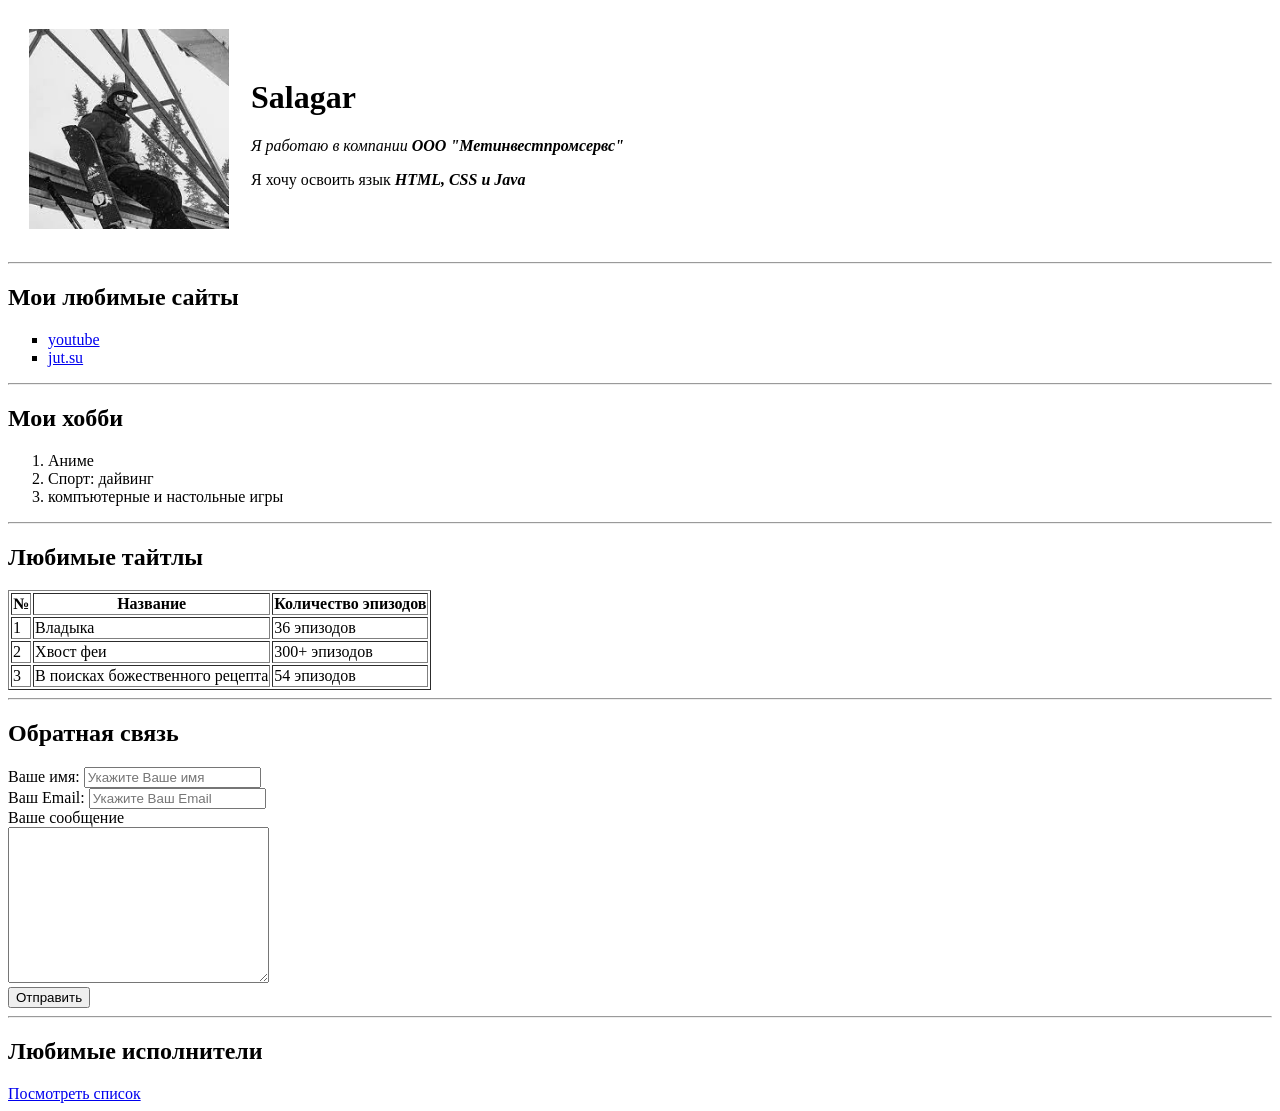
==== index.html @ c823f57e "Add files via upload" ====
<!DOCTYPE html>
<html>
<head>
    <meta charset="UTF-8">
    <title>Salagar CV</title>
</head>
<body>  
<table cellspacing="20">
<tr>
    <td>
        <img src="images.jpg" width="200" alt="сдесь должно быть фото">
    </td>
    <td><h1>Salagar</h1>
        <p> <em>Я работаю в компании <strong>ООО "Метинвестпромсервс"</strong></em></p>
        <p>Я хочу освоить язык <em> <strong>HTML, CSS и Java</strong></em></p>
    </td>
</tr>
</table>
    <hr>
    <h2>Мои любимые сайты</h2>
    <ul type="square">
        <li><a href=https://youtube.com target="_blank">youtube</a></li>
        <li><a href=https://jut.su target="_blank">jut.su</a></li>
    </ul>
    <hr>
    <h2>Мои хобби</h2>
    <ol>
        <li>Аниме</li>
        <li>Спорт: дайвинг</li>
        <li>компъютерные и настольные игры</li>
    </ol>
    <hr>
    <h2>Любимые тайтлы</h2>
    <table border="1">
        <tr>
            <th>№</th>
            <th>Название</th>
            <th>Количество эпизодов </th>
        </tr>
        <tr>
            <td>1</td>
            <td>Владыка</td>
            <td>36 эпизодов</td>
        </tr>
        <tr>
            <td>2</td>
            <td>Хвост феи</td>
            <td>300+ эпизодов</td>
        </tr>
        <tr>
            <td>3</td>
            <td>В поисках божественного рецепта</td>
            <td>54 эпизодов</td>
        </tr>
    </table>
    <hr>
    <h2>Oбратная связь</h2>
    <form action="/"> 
        <label for="name"> Ваше имя: </label>
        <input type="text" id="name" placeholder="Укажите Ваше имя">
        </label>
        <br>
        <form> 
        <label for="name"> Ваш Еmail: </label>
        <input type="text" id="name" placeholder="Укажите Ваш Еmail">
        </label>

        <br>

        <label for="text">Ваше сообщение</label>

        <br>

        <textarea  id="text" cols="30" rows="10"></textarea>

        <br>

        <input type="submit" value="Отправить">
    <hr>
    <h2>Любимые исполнители</h2>
    <a href="Исполнители.html" target="_blank">Посмотреть список</a> 
    
</body>
</html>
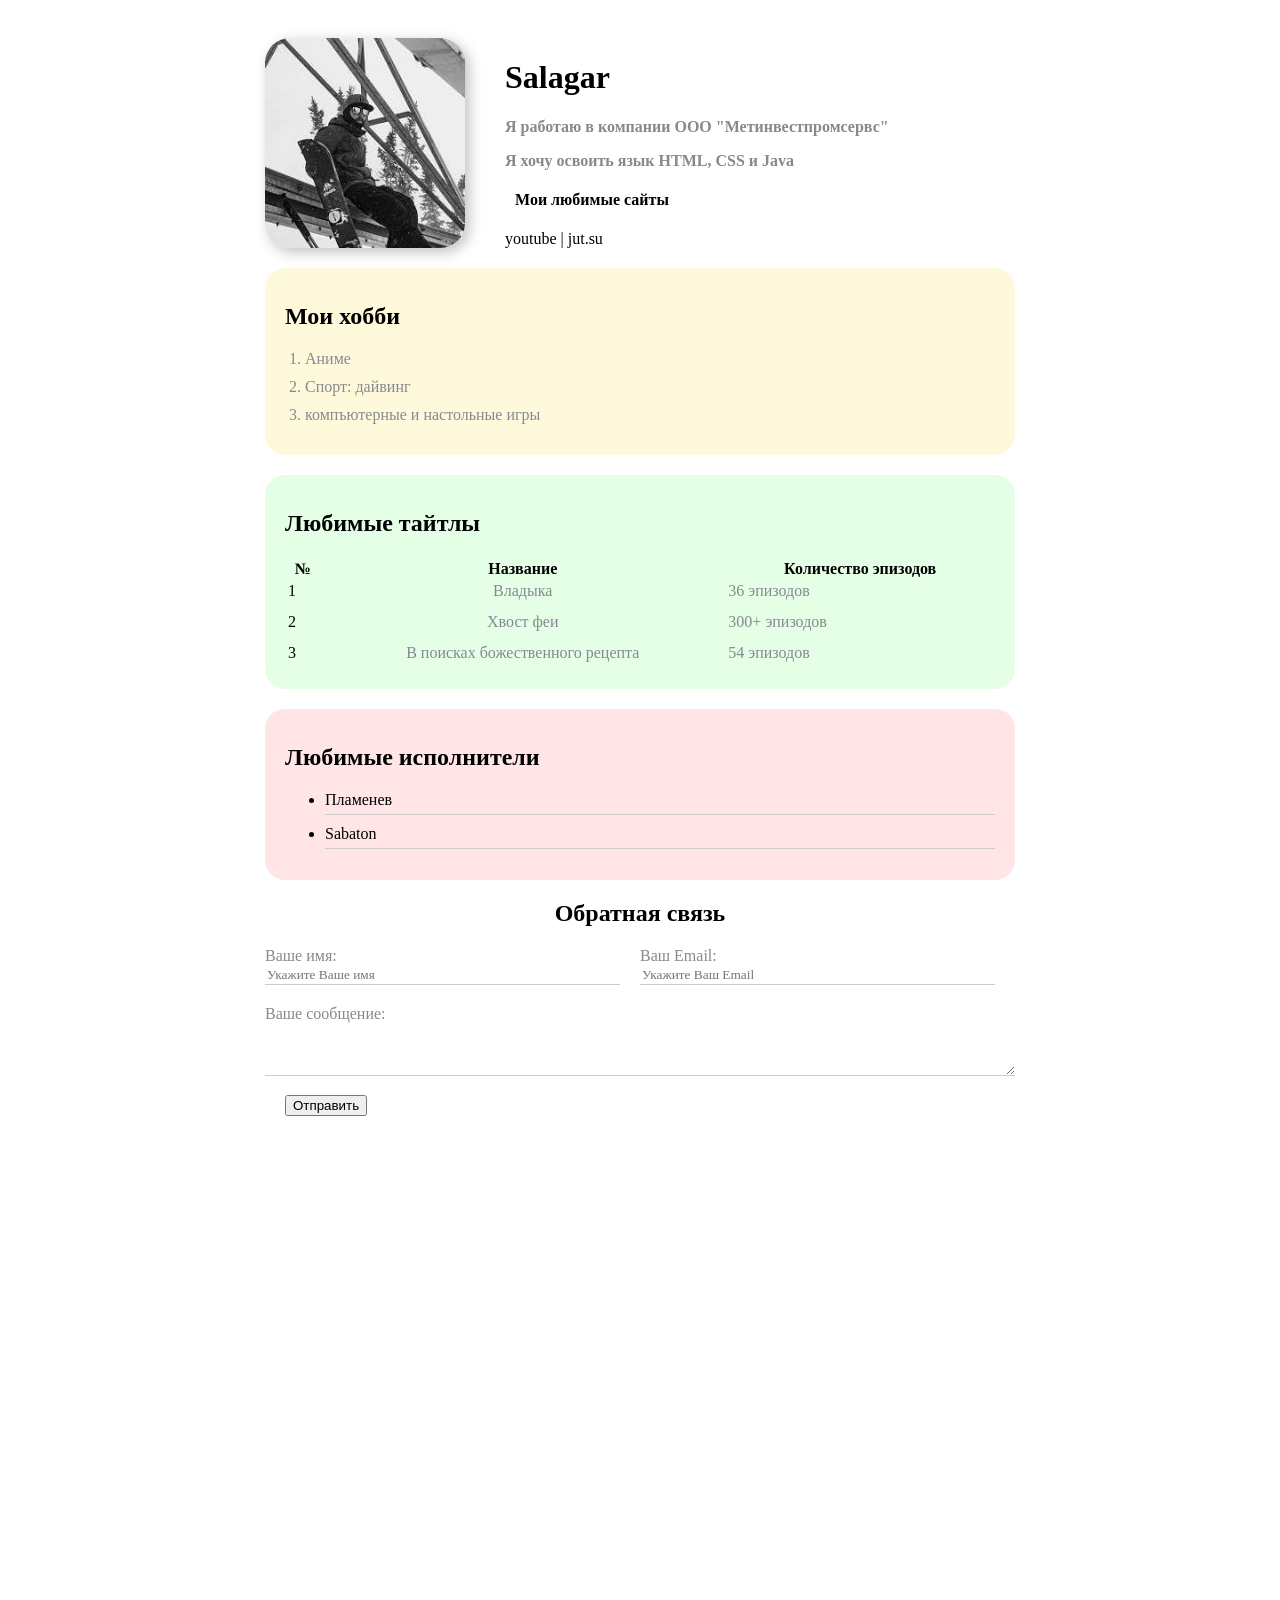
==== commit fa9f4d14: "Add files via upload" ====
--- a/index.html
+++ b/index.html
@@ -3,82 +3,120 @@
 <head>
     <meta charset="UTF-8">
     <title>Salagar CV</title>
+    <link rel="stylesheet" href="styles.css">
 </head>
 <body>  
-<table cellspacing="20">
-<tr>
-    <td>
-        <img src="images.jpg" width="200" alt="сдесь должно быть фото">
-    </td>
-    <td><h1>Salagar</h1>
-        <p> <em>Я работаю в компании <strong>ООО "Метинвестпромсервс"</strong></em></p>
-        <p>Я хочу освоить язык <em> <strong>HTML, CSS и Java</strong></em></p>
-    </td>
-</tr>
-</table>
-    <hr>
-    <h2>Мои любимые сайты</h2>
-    <ul type="square">
-        <li><a href=https://youtube.com target="_blank">youtube</a></li>
-        <li><a href=https://jut.su target="_blank">jut.su</a></li>
-    </ul>
-    <hr>
-    <h2>Мои хобби</h2>
-    <ol>
-        <li>Аниме</li>
-        <li>Спорт: дайвинг</li>
-        <li>компъютерные и настольные игры</li>
-    </ol>
-    <hr>
-    <h2>Любимые тайтлы</h2>
-    <table border="1">
-        <tr>
-            <th>№</th>
-            <th>Название</th>
-            <th>Количество эпизодов </th>
-        </tr>
-        <tr>
-            <td>1</td>
-            <td>Владыка</td>
-            <td>36 эпизодов</td>
-        </tr>
-        <tr>
-            <td>2</td>
-            <td>Хвост феи</td>
-            <td>300+ эпизодов</td>
-        </tr>
-        <tr>
-            <td>3</td>
-            <td>В поисках божественного рецепта</td>
-            <td>54 эпизодов</td>
-        </tr>
-    </table>
-    <hr>
-    <h2>Oбратная связь</h2>
-    <form action="/"> 
-        <label for="name"> Ваше имя: </label>
-        <input type="text" id="name" placeholder="Укажите Ваше имя">
-        </label>
-        <br>
-        <form> 
-        <label for="name"> Ваш Еmail: </label>
-        <input type="text" id="name" placeholder="Укажите Ваш Еmail">
-        </label>
+    <div class="container">
+        <div class="info">
+        <img src="images.jpg"  alt="сдесь должно быть фото"
+        class="avatar">
 
-        <br>
+            <div class="info-text">
+            <h1>Salagar</h1>
+            <p>Я работаю в компании <strong>ООО "Метинвестпромсервс"</strong></p>
+            <p>Я хочу освоить язык <strong>HTML, CSS и Java</strong></p>
 
-        <label for="text">Ваше сообщение</label>
+            <h4>Мои любимые сайты</h4>
+           
+                <a href=https://youtube.com target="_blank">youtube</a>
+                |
+                <a href=https://jut.su target="_blank">jut.su</a>
+            </type=>
+            </div>
+        </div>
 
-        <br>
+        <div class="card bg-yellow">
+        <h2>Мои хобби</h2>
+        <ol class="list">
+            <li>Аниме</li>
+            <li>Спорт: дайвинг</li>
+            <li>компъютерные и настольные игры</li>
+        </ol>
+        </div>  
 
-        <textarea  id="text" cols="30" rows="10"></textarea>
+         <div class="card bg-green">
+        <h2>Любимые тайтлы</h2>
+        <table class="table">
+            <tr>
+                <th>№</th>
+                <th>Название</th>
+                <th>Количество эпизодов </th>
+            </tr>
+            <tr>
+                <td>1</td>
+                <td class="th2">Владыка</td>
+                <td>36 эпизодов</td>
+            </tr>
+            <tr>
+                <td>2</td>
+                <td class="th2">Хвост феи</td>
+                <td>300+ эпизодов</td>
+            </tr>
+            <tr>
+                <td>3</td>
+                <td class="th2">В поисках божественного рецепта</td>
+                <td>54 эпизодов</td>
+            </tr>
+        </table>
+        </div>  
 
-        <br>
+        <div class="card bg-red">
+            <h2>Любимые исполнители</h2>
+            <ul class="link-list">
+                <li> <a href="https://www.youtube.com/user/Plamenev" target="_blank">Пламенев</li></a>
+                <li> <a href="https://www.youtube.com/channel/UCjQhd1APsd5NQhiVZV7GYzg" target="_blank">Sabaton</li></a>
+            </ul> 
+            </div>
+            <div class="box-model">
+                <div></div>
+                <div></div>
+                <div></div>
+                <div></div>
+            </div>
 
-        <input type="submit" value="Отправить">
-    <hr>
-    <h2>Любимые исполнители</h2>
-    <a href="Исполнители.html" target="_blank">Посмотреть список</a> 
+
+        <div class="contakt">
+            <h2>Oбратная связь</h2>
+
+        <form action="/"> 
+            <div class="row">
+                <div class="form-group">
+                    <label for="name"> Ваше имя: </label>
+                <input type="text" id="name" placeholder="Укажите Ваше имя">
+                    </label>
+                </div>  
+                <div class="form-group">
+                <form> 
+                <label for="name"> Ваш Еmail: </label>
+                <input type="text" id="name" placeholder="Укажите Ваш Еmail">
+                    </label>
+                </div>
+            </div>  
+                
+            <div class="form-group">
+             <label for="text">Ваше сообщение:</label>
+            </div>
+        </div>        
+            <div class="form-group">
+                <textarea  id="text" cols="15" rows="3"></textarea></div>
+               
+                <div class="btn">
+                <input  type="submit" value="Отправить"></div>
+            
+
+           <div class="position">
+               <div class="box"></div>
+           </div> 
+
+            
+        </form>
+        
+        
+        
+        
     
+    
+    
+        <div style="margin-bottom: 500px;"> </div></div>
 </body>
 </html>
--- a/styles.css
+++ b/styles.css
@@ -0,0 +1,192 @@
+@import url('https://fonts.googleapis.com/css2?family=Roboto:ital@1&display=swap');
+.body {background-color: #0b0c0c;
+    color: #0f141e;
+
+    font-size: 16px;
+    font-weight: normal;
+    font-family: 'Roboto', sans-serif;}
+    /* font: normal 16px 'Roboto', sans-serif; */
+    a{
+        color: black;
+        text-decoration: none;
+    }
+    a:hover{
+    text-decoration: underline;
+    }
+    a:active{
+        color: blue;
+    }
+
+    /*a:visited{
+        color: coral;
+    }*/
+
+    .avatar 
+    {width: 200px;
+    border-radius: 25px;
+    box-shadow: 4px 4px 14px rgba(0, 0, 0, 0.25);}
+
+    .info {
+        display: flex;
+        margin-bottom: 20px;
+    }
+
+    @media (max-width: 700px) {
+        .info {
+            text-align: center;
+            display: block;
+        }
+    }
+
+    .info-text {
+        margin-left: 40px;
+    }
+    .info-text h4 {
+        margin-left: 10px;
+    }
+
+    .info p {
+        color: #86898f;
+        margin 0
+        font-style: italic;
+        font-weight: bold;
+        text-decoration: none;
+        /* text-transform: uppecase; */
+        /* letter-spacing: 5px;*/ 
+        /* word-spacing: 42px; */
+    }
+    /*Box Model*/
+    .container {
+        max-width: 750px;
+        margin: auto;
+        padding-top: 30px;
+    }
+    /*.social {
+        background: rgb(132, 136, 172);
+        padding: 15px;
+        border: 5px  solid green;
+        border-style: double;
+        border-top-width: 15px;
+        border-bottom-left-radius: 25px;
+        border-left-color: blue;
+        margin: 20px 
+    }  
+     .box-model div {
+      float:left;
+        background: #000;  
+      height: 200px;
+      border: 4px solid green;
+      width: 25%;
+      box-sizing: border-box;
+    } */
+    .bg-yellow {
+        background: #fff9dc;   
+    }
+    .bg-green {
+        background: #e5ffe7;   
+    }
+    .bg-red {
+        background: #ffe5e5;   
+    }
+    
+    .card {
+        padding: 15px 20px;
+        margin-bottom: 20px;
+        border-radius: 20px;
+    }
+    .card h2 {
+        margin-bottom: 20px;
+    }
+    .list {
+        padding: 0 20px;
+    }
+    .list li {
+        color: #86898f;
+        margin-bottom: 10px;
+        border-bottom: 1px ;
+    }
+    .table {
+        width: 100%;
+    }
+    .table td {
+        padding-bottom: 10px;
+    }
+    .table td:nth-child(2), .table td:nth-child(3){
+       color: #86898f; 
+    }
+    /*.table tr:nth-child(even){
+        background: wheat
+    }*/
+    .link-list {
+        list-style: none
+        padding: 0;
+    }
+    .link-list li {
+        margin-bottom: 10px;
+         padding-bottom: 5px;
+        border-bottom: 1px solid #ccc
+    }
+    .contakt h2 {
+text-align: center
+    }
+    .th2 {
+        text-align: center
+    }
+    .form-group label {
+        display: block;
+        form-size: 14px;
+        color:#86898f
+    }
+    .form-group input,
+    .form-group textarea{
+        width: 100%;
+        box-sizing: border-box;
+        border: none;
+        background: transparent;
+        border-bottom: 1px solid #ccc;
+        color: #000
+        padding: 15px 0 10px;
+        outline: none;
+        font-family: inherit;
+    }
+    .row {
+        display: flex;
+        margin-bottom: 20px;
+    }
+    .row > .form-group {
+        width: 50%;
+        margin-right: 20px;
+    }
+    .row > .form-group: last-child {
+        margin-rigth: 0;
+    }
+    .btn{
+        color: #111;
+        padding: 15px 20px;
+        color: #fff;
+        border: none;
+        font-family: inherit;
+        cursor: pointer
+    }
+    .btn:hover {
+        opacity: 0.9;
+    }
+
+    /*position*/
+
+   /* .position {
+        position: relative;
+        border: 4px solid black;
+        margin-top: 40px;
+        padding: 20px
+    }
+    
+    .box {
+        position: fixed;
+        top: 0;
+        left: 0%;
+        width: 50px;
+        height: 50px;
+        background: lightcoral
+
+    }*/
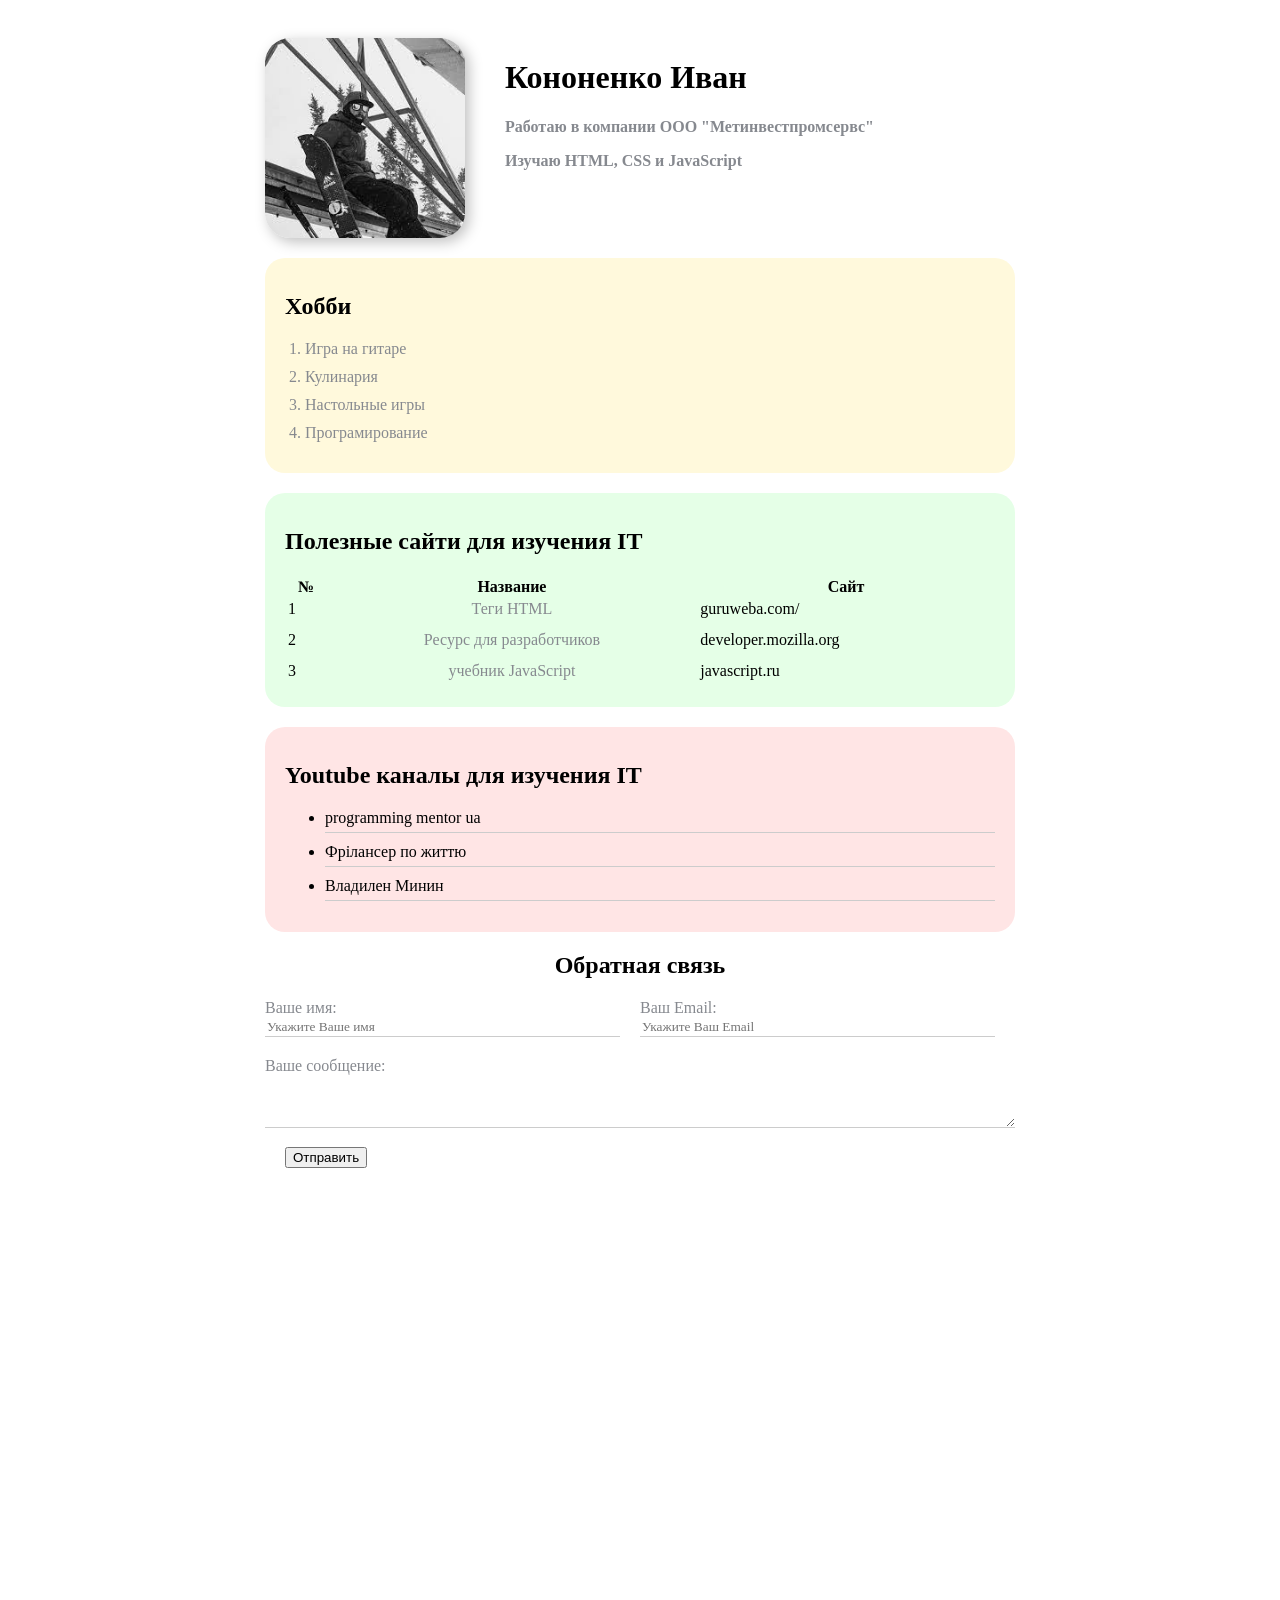
==== commit a5156c34: "Update index.html" ====
--- a/index.html
+++ b/index.html
@@ -12,67 +12,58 @@
         class="avatar">
 
             <div class="info-text">
-            <h1>Salagar</h1>
-            <p>Я работаю в компании <strong>ООО "Метинвестпромсервс"</strong></p>
-            <p>Я хочу освоить язык <strong>HTML, CSS и Java</strong></p>
-
-            <h4>Мои любимые сайты</h4>
-           
-                <a href=https://youtube.com target="_blank">youtube</a>
-                |
-                <a href=https://jut.su target="_blank">jut.su</a>
-            </type=>
+            <h1>Кононенко Иван</h1>
+            <p>Работаю в компании <strong>ООО "Метинвестпромсервс"</strong></p>
+            <p>Изучаю <strong>HTML, CSS и JavaScript</strong></p>
             </div>
         </div>
 
         <div class="card bg-yellow">
-        <h2>Мои хобби</h2>
+        <h2>Хобби</h2>
         <ol class="list">
-            <li>Аниме</li>
-            <li>Спорт: дайвинг</li>
-            <li>компъютерные и настольные игры</li>
+            <li>Игра на гитаре</li>
+            <li>Кулинария</li>
+            <li>Настольные игры</li>
+            <li>Програмирование</li>
         </ol>
         </div>  
 
          <div class="card bg-green">
-        <h2>Любимые тайтлы</h2>
+        <h2>Полезные сайти для изучения IT</h2>
         <table class="table">
             <tr>
                 <th>№</th>
                 <th>Название</th>
-                <th>Количество эпизодов </th>
+                <th>Сайт </th>
             </tr>
             <tr>
                 <td>1</td>
-                <td class="th2">Владыка</td>
-                <td>36 эпизодов</td>
+                <td class="th2">Теги HTML</td>
+                <td><a href=https://guruweba.com/ target="_blank">guruweba.com/</a></td>
+                
             </tr>
             <tr>
                 <td>2</td>
-                <td class="th2">Хвост феи</td>
-                <td>300+ эпизодов</td>
+                <td class="th2">Ресурс для разработчиков</td>
+                <td><a href=https://developer.mozilla.org/ru/ target="_blank">developer.mozilla.org</a></td>
             </tr>
             <tr>
                 <td>3</td>
-                <td class="th2">В поисках божественного рецепта</td>
-                <td>54 эпизодов</td>
+                <td class="th2">учебник JavaScript</td>
+                <td><a href=https://learn.javascript.ru/ target="_blank">javascript.ru</a></td>
             </tr>
         </table>
         </div>  
 
         <div class="card bg-red">
-            <h2>Любимые исполнители</h2>
+            <h2>Youtube каналы для изучения IT</h2>
             <ul class="link-list">
-                <li> <a href="https://www.youtube.com/user/Plamenev" target="_blank">Пламенев</li></a>
-                <li> <a href="https://www.youtube.com/channel/UCjQhd1APsd5NQhiVZV7GYzg" target="_blank">Sabaton</li></a>
+                <li> <a href="https://www.youtube.com/c/programmingmentorua" target="_blank">programming mentor ua</li></a>
+                <li> <a href="https://www.youtube.com/c/FreelancerLifeStyle" target="_blank">Фрілансер по життю</li></a>
+                <li> <a href="https://www.youtube.com/c/VladilenMinin" target="_blank">Владилен Минин</li></a>
             </ul> 
             </div>
-            <div class="box-model">
-                <div></div>
-                <div></div>
-                <div></div>
-                <div></div>
-            </div>
+            
 
 
         <div class="contakt">
@@ -119,4 +110,4 @@
     
         <div style="margin-bottom: 500px;"> </div></div>
 </body>
-</html>+</html>
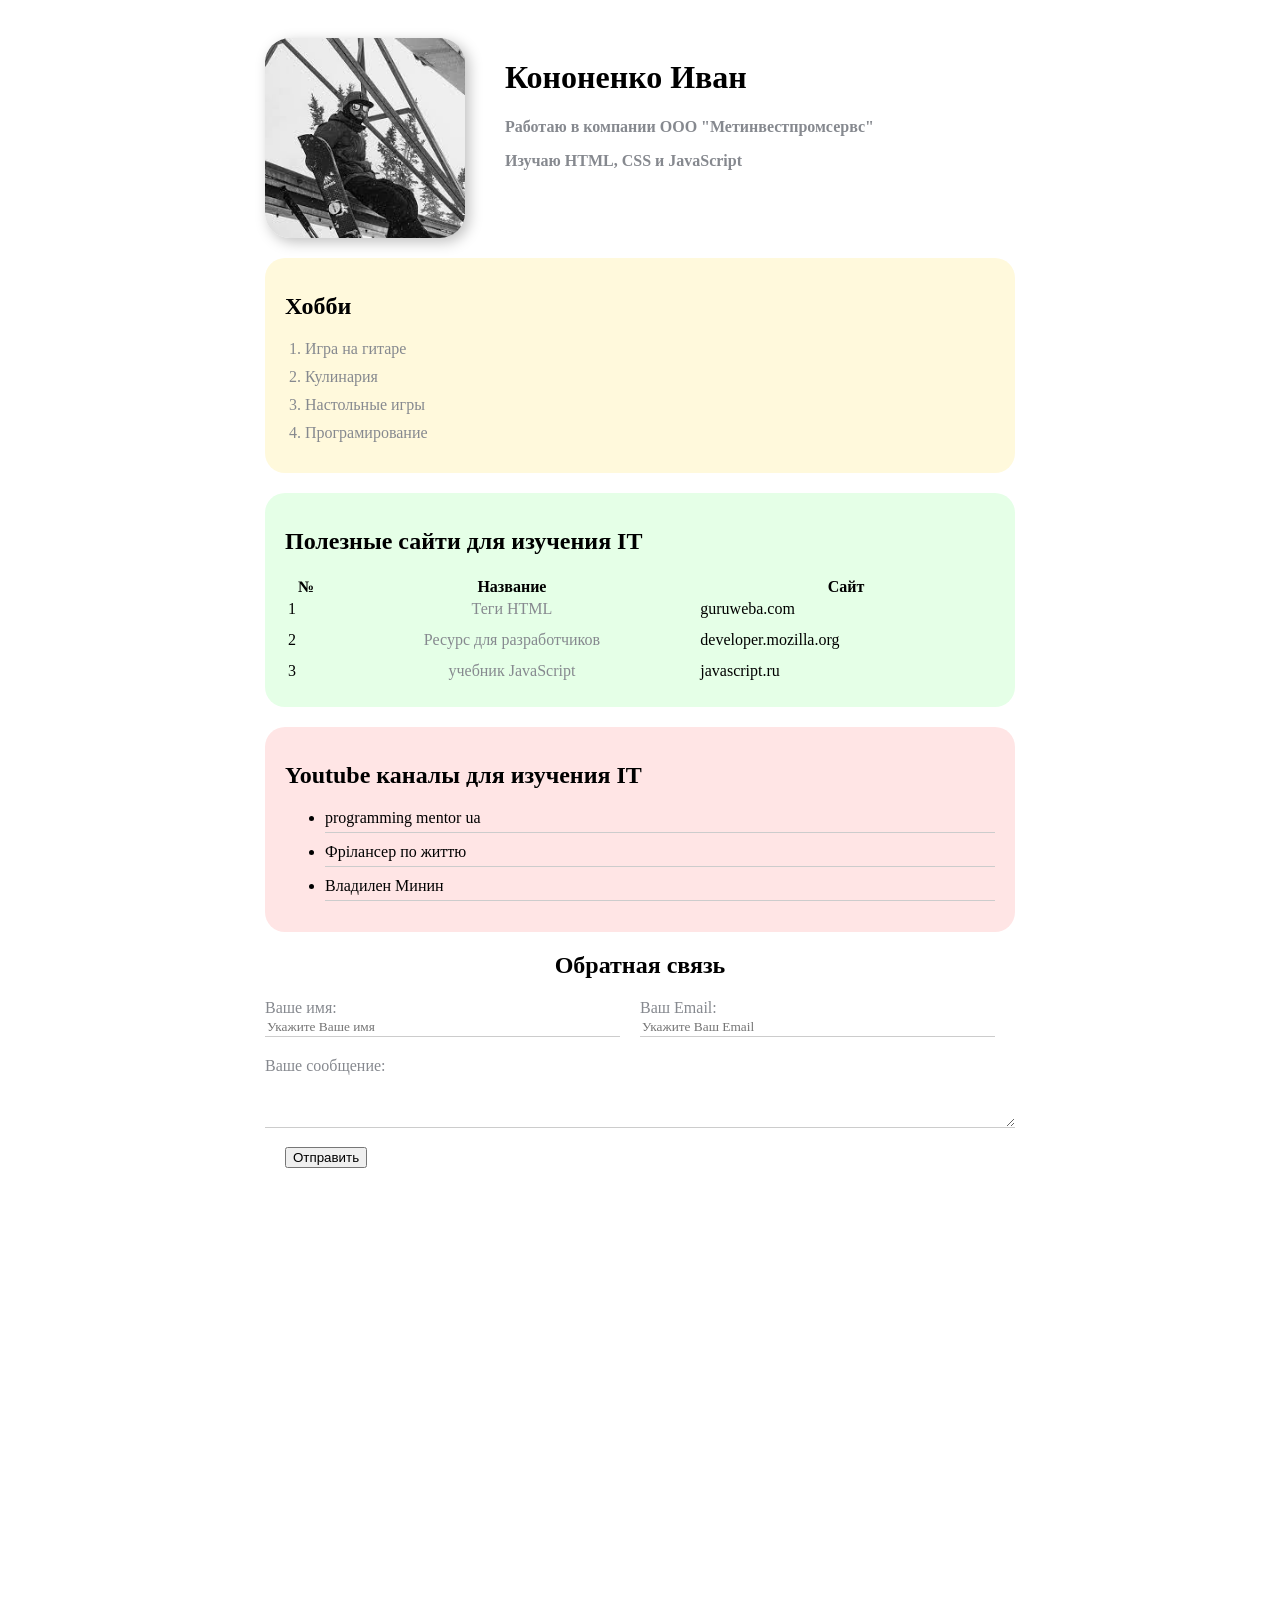
==== commit a4362262: "fix" ====
--- a/index.html
+++ b/index.html
@@ -39,7 +39,7 @@
             <tr>
                 <td>1</td>
                 <td class="th2">Теги HTML</td>
-                <td><a href=https://guruweba.com/ target="_blank">guruweba.com/</a></td>
+                <td><a href=https://guruweba.com/ target="_blank">guruweba.com</a></td>
                 
             </tr>
             <tr>
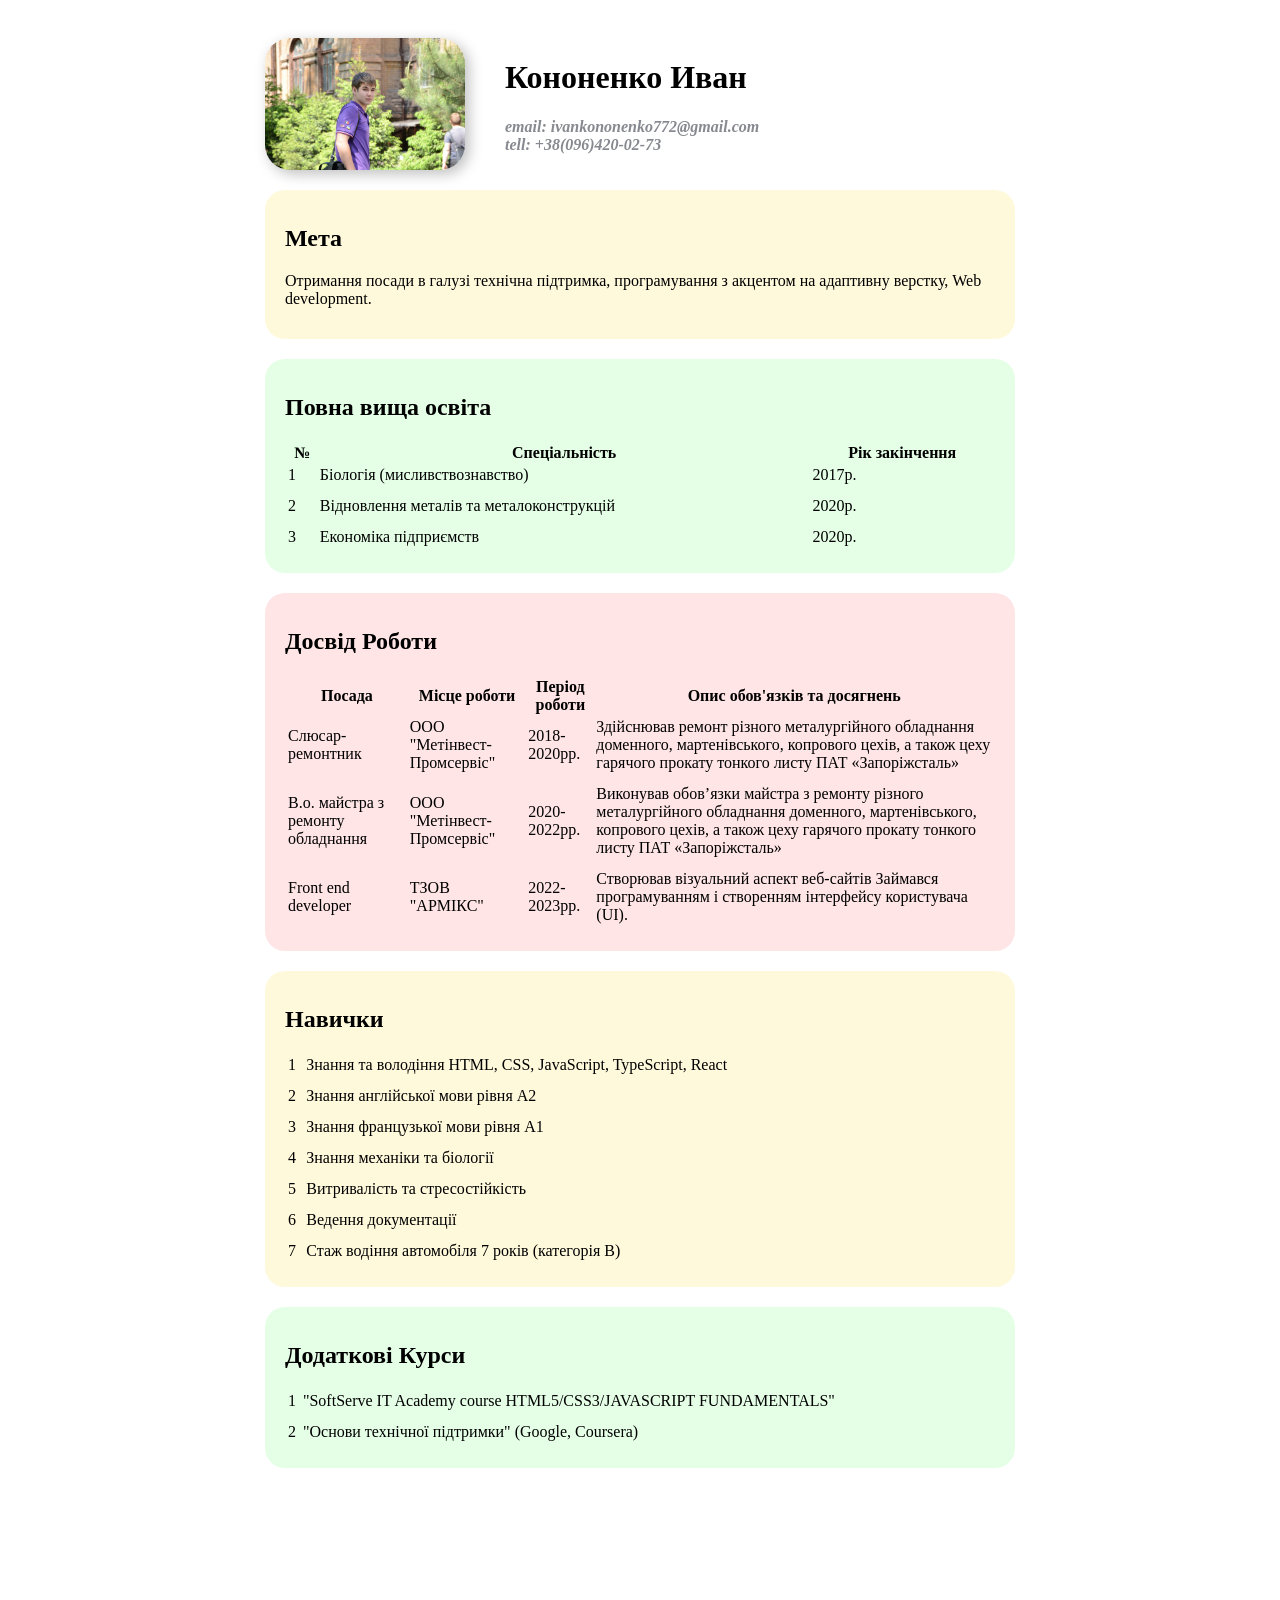
==== commit be624f47: "fix CV" ====
--- a/index.html
+++ b/index.html
@@ -13,101 +13,122 @@
 
             <div class="info-text">
             <h1>Кононенко Иван</h1>
-            <p>Работаю в компании <strong>ООО "Метинвестпромсервс"</strong></p>
-            <p>Изучаю <strong>HTML, CSS и JavaScript</strong></p>
+            <p>email: <strong>ivankononenko772@gmail.com</strong></p>
+            <p>tell: <strong>+38(096)420-02-73</strong></p>
             </div>
         </div>
 
         <div class="card bg-yellow">
-        <h2>Хобби</h2>
-        <ol class="list">
-            <li>Игра на гитаре</li>
-            <li>Кулинария</li>
-            <li>Настольные игры</li>
-            <li>Програмирование</li>
-        </ol>
+        <h2>Мета</h2>
+            <p>Отримання посади в галузі технічна підтримка, програмування з акцентом на адаптивну верстку, Web development.</p>
         </div>  
 
          <div class="card bg-green">
-        <h2>Полезные сайти для изучения IT</h2>
+        <h2>Повна вища освіта</h2>
         <table class="table">
             <tr>
                 <th>№</th>
-                <th>Название</th>
-                <th>Сайт </th>
+                <th>Спеціальність</th>
+                <th>Рік закінчення </th>
             </tr>
             <tr>
                 <td>1</td>
-                <td class="th2">Теги HTML</td>
-                <td><a href=https://guruweba.com/ target="_blank">guruweba.com</a></td>
+                <td class="th2">Біологія (мисливствознавство)</td>
+                <td>2017р.</td>
                 
             </tr>
             <tr>
                 <td>2</td>
-                <td class="th2">Ресурс для разработчиков</td>
-                <td><a href=https://developer.mozilla.org/ru/ target="_blank">developer.mozilla.org</a></td>
+                <td class="th2">Відновлення металів та металоконструкцій</td>
+                <td>2020р.</td>
             </tr>
             <tr>
                 <td>3</td>
-                <td class="th2">учебник JavaScript</td>
-                <td><a href=https://learn.javascript.ru/ target="_blank">javascript.ru</a></td>
+                <td class="th2">Економіка підприємств</td>
+                <td>2020р.</td>
             </tr>
         </table>
         </div>  
 
+        
         <div class="card bg-red">
-            <h2>Youtube каналы для изучения IT</h2>
-            <ul class="link-list">
-                <li> <a href="https://www.youtube.com/c/programmingmentorua" target="_blank">programming mentor ua</li></a>
-                <li> <a href="https://www.youtube.com/c/FreelancerLifeStyle" target="_blank">Фрілансер по життю</li></a>
-                <li> <a href="https://www.youtube.com/c/VladilenMinin" target="_blank">Владилен Минин</li></a>
-            </ul> 
-            </div>
+            <h2>Досвід Роботи</h2>
+            <table class="table">
+                <tr>
+                    <th>Посада</th>
+                    <th>Місце роботи</th>
+                    <th>Період роботи</th>
+                    <th>Oпис обов'язків та досягнень</th>
+                </tr>
+                <tr>
+                    <td>Слюсар-ремонтник</td>
+                    <td class="th2">ООО "Метінвест-Промсервіс"</td>
+                    <td>2018-2020рр.</td>
+                    <td>Здійснював ремонт різного металургійного обладнання доменного, мартенівського, копрового цехів, а також цеху гарячого прокату тонкого листу ПАТ «Запоріжсталь»</td>   
+                </tr>
+                <tr>
+                    <td>В.о. майстра з ремонту обладнання</td>
+                    <td class="th2">ООО "Метінвест-Промсервіс"</td>
+                    <td>2020-2022рр.</td>
+                    <td>Виконував обов’язки майстра з ремонту різного металургійного обладнання доменного, мартенівського, копрового цехів, а також цеху гарячого прокату тонкого листу ПАТ «Запоріжсталь»</td>   
+
+                </tr>
+                <tr>
+                    <td>Front end developer</td>
+                    <td class="th2">ТЗОВ "АРМІКС"</td>
+                    <td>2022-2023рр.</td>
+                    <td>Створював візуальний аспект веб-сайтів Займався програмуванням і створенням інтерфейсу користувача (UI).</td>   
+                </tr>
+            </table>
+        </div>
             
-
-
-        <div class="contakt">
-            <h2>Oбратная связь</h2>
-
-        <form action="/"> 
-            <div class="row">
-                <div class="form-group">
-                    <label for="name"> Ваше имя: </label>
-                <input type="text" id="name" placeholder="Укажите Ваше имя">
-                    </label>
-                </div>  
-                <div class="form-group">
-                <form> 
-                <label for="name"> Ваш Еmail: </label>
-                <input type="text" id="name" placeholder="Укажите Ваш Еmail">
-                    </label>
-                </div>
-            </div>  
-                
-            <div class="form-group">
-             <label for="text">Ваше сообщение:</label>
-            </div>
-        </div>        
-            <div class="form-group">
-                <textarea  id="text" cols="15" rows="3"></textarea></div>
-               
-                <div class="btn">
-                <input  type="submit" value="Отправить"></div>
-            
-
-           <div class="position">
-               <div class="box"></div>
-           </div> 
-
-            
-        </form>
-        
-        
-        
-        
-    
-    
-    
-        <div style="margin-bottom: 500px;"> </div></div>
+        <div class="card bg-yellow">
+            <h2>Навички</h2>
+            <table class="table">
+                <tr>
+                    <td>1</td>
+                    <td class="th2">Знання та володіння HTML, CSS, JavaScript, TypeScript, React</td>
+                </tr>
+                <tr>
+                    <td>2</td>
+                    <td class="th2">Знання англійської мови рівня А2</td>
+                </tr>
+                <tr>
+                    <td>3</td>
+                    <td class="th2">Знання французької мови рівня А1</td>
+                </tr>
+                <tr>
+                    <td>4</td>
+                    <td class="th2">Знання механіки та біології</td>
+                </tr>
+                <tr>
+                    <td>5</td>
+                    <td class="th2">Витривалість та стресостійкість</td>   
+                </tr>
+                <tr>
+                    <td>6</td>
+                    <td class="th2">Ведення документації</td>
+                </tr>
+                <tr>
+                    <td>7</td>
+                    <td class="th2">Стаж водіння автомобіля  7 років (категорія В)</td>
+                </tr>
+            </table>
+        </div> 
+        <div class="card bg-green">
+            <h2>Додаткові Курси</h2>
+            <table class="table">
+                <tr>
+                    <td>1</td>
+                    <td class="th2">"SoftServe IT Academy course HTML5/CSS3/JAVASCRIPT FUNDAMENTALS"</td>
+                </tr>
+                <tr>
+                    <td>2</td>
+                    <td class="th2">"Основи технічної підтримки" (Google, Coursera)</td>
+                </tr>
+            </table>
+            </div> 
+        <div style="margin-bottom: 500px;"> </div>
+    </div>
 </body>
 </html>
--- a/styles.css
+++ b/styles.css
@@ -5,21 +5,18 @@
     font-size: 16px;
     font-weight: normal;
     font-family: 'Roboto', sans-serif;}
-    /* font: normal 16px 'Roboto', sans-serif; */
     a{
         color: black;
         text-decoration: none;
     }
+
     a:hover{
     text-decoration: underline;
     }
+
     a:active{
         color: blue;
     }
-
-    /*a:visited{
-        color: coral;
-    }*/
 
     .avatar 
     {width: 200px;
@@ -41,50 +38,34 @@
     .info-text {
         margin-left: 40px;
     }
+
     .info-text h4 {
         margin-left: 10px;
     }
 
     .info p {
         color: #86898f;
-        margin 0
+        margin: 0;
         font-style: italic;
         font-weight: bold;
         text-decoration: none;
-        /* text-transform: uppecase; */
-        /* letter-spacing: 5px;*/ 
-        /* word-spacing: 42px; */
     }
+
     /*Box Model*/
     .container {
         max-width: 750px;
         margin: auto;
         padding-top: 30px;
     }
-    /*.social {
-        background: rgb(132, 136, 172);
-        padding: 15px;
-        border: 5px  solid green;
-        border-style: double;
-        border-top-width: 15px;
-        border-bottom-left-radius: 25px;
-        border-left-color: blue;
-        margin: 20px 
-    }  
-     .box-model div {
-      float:left;
-        background: #000;  
-      height: 200px;
-      border: 4px solid green;
-      width: 25%;
-      box-sizing: border-box;
-    } */
+
     .bg-yellow {
         background: #fff9dc;   
     }
+
     .bg-green {
         background: #e5ffe7;   
     }
+
     .bg-red {
         background: #ffe5e5;   
     }
@@ -94,49 +75,50 @@
         margin-bottom: 20px;
         border-radius: 20px;
     }
+
     .card h2 {
         margin-bottom: 20px;
     }
+
     .list {
         padding: 0 20px;
     }
+
     .list li {
         color: #86898f;
         margin-bottom: 10px;
         border-bottom: 1px ;
     }
+
     .table {
         width: 100%;
     }
+
     .table td {
         padding-bottom: 10px;
     }
-    .table td:nth-child(2), .table td:nth-child(3){
-       color: #86898f; 
-    }
-    /*.table tr:nth-child(even){
-        background: wheat
-    }*/
+    
     .link-list {
-        list-style: none
+        list-style: none;
         padding: 0;
     }
+
     .link-list li {
         margin-bottom: 10px;
-         padding-bottom: 5px;
+        padding-bottom: 5px;
         border-bottom: 1px solid #ccc
     }
+
     .contakt h2 {
-text-align: center
-    }
-    .th2 {
         text-align: center
     }
+
     .form-group label {
         display: block;
         form-size: 14px;
         color:#86898f
     }
+
     .form-group input,
     .form-group textarea{
         width: 100%;
@@ -144,22 +126,26 @@
         border: none;
         background: transparent;
         border-bottom: 1px solid #ccc;
-        color: #000
+        color: #000;
         padding: 15px 0 10px;
         outline: none;
         font-family: inherit;
     }
+
     .row {
         display: flex;
         margin-bottom: 20px;
     }
+
     .row > .form-group {
         width: 50%;
         margin-right: 20px;
     }
-    .row > .form-group: last-child {
+
+    .row > .form-group last-child {
         margin-rigth: 0;
     }
+
     .btn{
         color: #111;
         padding: 15px 20px;
@@ -168,25 +154,7 @@
         font-family: inherit;
         cursor: pointer
     }
+
     .btn:hover {
         opacity: 0.9;
-    }
-
-    /*position*/
-
-   /* .position {
-        position: relative;
-        border: 4px solid black;
-        margin-top: 40px;
-        padding: 20px
-    }
-    
-    .box {
-        position: fixed;
-        top: 0;
-        left: 0%;
-        width: 50px;
-        height: 50px;
-        background: lightcoral
-
-    }*/+    }
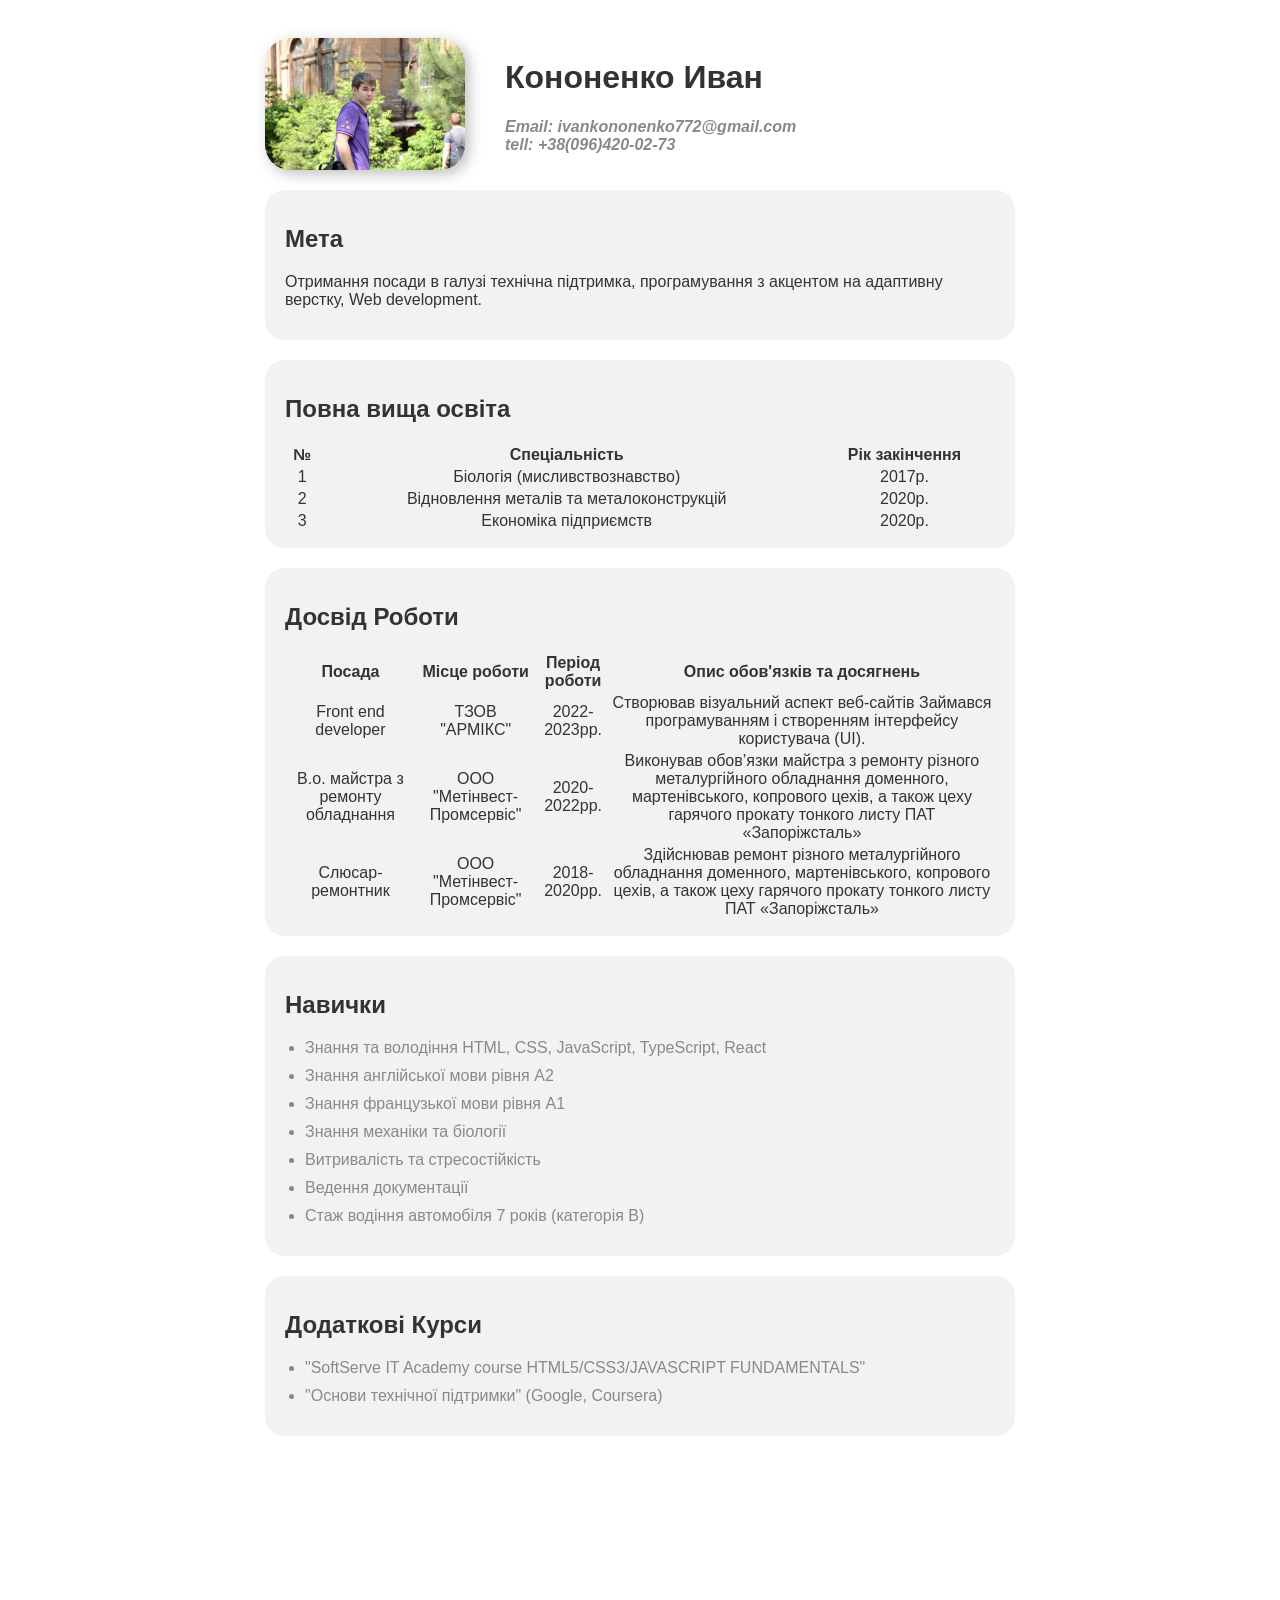
==== commit 96cd3fb6: "ref" ====
--- a/index.html
+++ b/index.html
@@ -8,50 +8,45 @@
 <body>  
     <div class="container">
         <div class="info">
-        <img src="images.jpg"  alt="сдесь должно быть фото"
-        class="avatar">
-
+            <img src="images.jpg"  alt="сдесь должно быть фото"
+            class="avatar"/>
             <div class="info-text">
-            <h1>Кононенко Иван</h1>
-            <p>email: <strong>ivankononenko772@gmail.com</strong></p>
-            <p>tell: <strong>+38(096)420-02-73</strong></p>
+                <h1>Кононенко Иван</h1>
+                <p>Email: <strong><a href="mailto:ivankononenko772@gmail.com">ivankononenko772@gmail.com</a></strong></p>
+                <p>tell: <strong>+38(096)420-02-73</strong></p>
             </div>
         </div>
-
-        <div class="card bg-yellow">
-        <h2>Мета</h2>
+        <div class="card bg">
+            <h2>Мета</h2>
             <p>Отримання посади в галузі технічна підтримка, програмування з акцентом на адаптивну верстку, Web development.</p>
-        </div>  
-
-         <div class="card bg-green">
-        <h2>Повна вища освіта</h2>
-        <table class="table">
-            <tr>
-                <th>№</th>
-                <th>Спеціальність</th>
-                <th>Рік закінчення </th>
-            </tr>
-            <tr>
-                <td>1</td>
-                <td class="th2">Біологія (мисливствознавство)</td>
-                <td>2017р.</td>
-                
-            </tr>
-            <tr>
-                <td>2</td>
-                <td class="th2">Відновлення металів та металоконструкцій</td>
-                <td>2020р.</td>
-            </tr>
-            <tr>
-                <td>3</td>
-                <td class="th2">Економіка підприємств</td>
-                <td>2020р.</td>
-            </tr>
-        </table>
-        </div>  
-
-        
-        <div class="card bg-red">
+        </div>
+        <div class="card bg">
+            <h2>Повна вища освіта</h2>
+            <table class="table">
+                <tr>
+                    <th>№</th>
+                    <th>Спеціальність</th>
+                    <th>Рік закінчення </th>
+                </tr>
+                <tr>
+                    <td>1</td>
+                    <td class="th2">Біологія (мисливствознавство)</td>
+                    <td >2017р.</td>
+                    
+                </tr>
+                <tr>
+                    <td>2</td>
+                    <td class="th2">Відновлення металів та металоконструкцій</td>
+                    <td>2020р.</td>
+                </tr>
+                <tr>
+                    <td>3</td>
+                    <td class="th2">Економіка підприємств</td>
+                    <td>2020р.</td>
+                </tr>
+            </table>
+        </div>   
+        <div class="card bg">
             <h2>Досвід Роботи</h2>
             <table class="table">
                 <tr>
@@ -61,10 +56,10 @@
                     <th>Oпис обов'язків та досягнень</th>
                 </tr>
                 <tr>
-                    <td>Слюсар-ремонтник</td>
-                    <td class="th2">ООО "Метінвест-Промсервіс"</td>
-                    <td>2018-2020рр.</td>
-                    <td>Здійснював ремонт різного металургійного обладнання доменного, мартенівського, копрового цехів, а також цеху гарячого прокату тонкого листу ПАТ «Запоріжсталь»</td>   
+                    <td>Front end developer</td>
+                    <td class="th2">ТЗОВ "АРМІКС"</td>
+                    <td>2022-2023рр.</td>
+                    <td>Створював візуальний аспект веб-сайтів Займався програмуванням і створенням інтерфейсу користувача (UI).</td>   
                 </tr>
                 <tr>
                     <td>В.о. майстра з ремонту обладнання</td>
@@ -74,60 +69,32 @@
 
                 </tr>
                 <tr>
-                    <td>Front end developer</td>
-                    <td class="th2">ТЗОВ "АРМІКС"</td>
-                    <td>2022-2023рр.</td>
-                    <td>Створював візуальний аспект веб-сайтів Займався програмуванням і створенням інтерфейсу користувача (UI).</td>   
+                    <td>Слюсар-ремонтник</td>
+                    <td class="th2">ООО "Метінвест-Промсервіс"</td>
+                    <td>2018-2020рр.</td>
+                    <td>Здійснював ремонт різного металургійного обладнання доменного, мартенівського, копрового цехів, а також цеху гарячого прокату тонкого листу ПАТ «Запоріжсталь»</td>   
                 </tr>
             </table>
-        </div>
-            
-        <div class="card bg-yellow">
+        </div>    
+        <div class="card bg">
             <h2>Навички</h2>
-            <table class="table">
-                <tr>
-                    <td>1</td>
-                    <td class="th2">Знання та володіння HTML, CSS, JavaScript, TypeScript, React</td>
-                </tr>
-                <tr>
-                    <td>2</td>
-                    <td class="th2">Знання англійської мови рівня А2</td>
-                </tr>
-                <tr>
-                    <td>3</td>
-                    <td class="th2">Знання французької мови рівня А1</td>
-                </tr>
-                <tr>
-                    <td>4</td>
-                    <td class="th2">Знання механіки та біології</td>
-                </tr>
-                <tr>
-                    <td>5</td>
-                    <td class="th2">Витривалість та стресостійкість</td>   
-                </tr>
-                <tr>
-                    <td>6</td>
-                    <td class="th2">Ведення документації</td>
-                </tr>
-                <tr>
-                    <td>7</td>
-                    <td class="th2">Стаж водіння автомобіля  7 років (категорія В)</td>
-                </tr>
-            </table>
+                <ul class="list">
+                    <li>Знання та володіння HTML, CSS, JavaScript, TypeScript, React</li>
+                    <li>Знання англійської мови рівня А2</li>
+                    <li>Знання французької мови рівня А1</li>
+                    <li>Знання механіки та біології</li>
+                    <li>Витривалість та стресостійкість</li>
+                    <li>Ведення документації</li>
+                    <li>Стаж водіння автомобіля 7 років (категорія В)</li>
+                </ul>
         </div> 
-        <div class="card bg-green">
+        <div class="card bg">
             <h2>Додаткові Курси</h2>
-            <table class="table">
-                <tr>
-                    <td>1</td>
-                    <td class="th2">"SoftServe IT Academy course HTML5/CSS3/JAVASCRIPT FUNDAMENTALS"</td>
-                </tr>
-                <tr>
-                    <td>2</td>
-                    <td class="th2">"Основи технічної підтримки" (Google, Coursera)</td>
-                </tr>
-            </table>
-            </div> 
+            <ul class="list">
+                <li>"SoftServe IT Academy course HTML5/CSS3/JAVASCRIPT FUNDAMENTALS"</li>
+                <li>"Основи технічної підтримки" (Google, Coursera)</li>
+            </ul>
+        </div> 
         <div style="margin-bottom: 500px;"> </div>
     </div>
 </body>
--- a/styles.css
+++ b/styles.css
@@ -1,27 +1,26 @@
 @import url('https://fonts.googleapis.com/css2?family=Roboto:ital@1&display=swap');
-.body {background-color: #0b0c0c;
-    color: #0f141e;
-
+body {background-color: #FFFFFF;
+    color: #333333;
     font-size: 16px;
     font-weight: normal;
     font-family: 'Roboto', sans-serif;}
-    a{
-        color: black;
+
+    .avatar {
+        width: 200px;
+        border-radius: 25px;
+        box-shadow: 4px 4px 14px rgba(0, 0, 0, 0.25);
+    }
+
+    a {
+        color: #86898f;
         text-decoration: none;
     }
-
-    a:hover{
-    text-decoration: underline;
+    
+    a:hover {
+        color: #333333;
+        text-decoration: underline;
     }
-
-    a:active{
-        color: blue;
-    }
-
-    .avatar 
-    {width: 200px;
-    border-radius: 25px;
-    box-shadow: 4px 4px 14px rgba(0, 0, 0, 0.25);}
+    
 
     .info {
         display: flex;
@@ -31,7 +30,7 @@
     @media (max-width: 700px) {
         .info {
             text-align: center;
-            display: block;
+            display: flex;
         }
     }
 
@@ -58,16 +57,8 @@
         padding-top: 30px;
     }
 
-    .bg-yellow {
-        background: #fff9dc;   
-    }
-
-    .bg-green {
-        background: #e5ffe7;   
-    }
-
-    .bg-red {
-        background: #ffe5e5;   
+    .bg {
+        background: #F2F2F2;   
     }
     
     .card {
@@ -94,8 +85,8 @@
         width: 100%;
     }
 
-    .table td {
-        padding-bottom: 10px;
+    .table td, .table th {
+        text-align: center;
     }
     
     .link-list {
@@ -109,11 +100,7 @@
         border-bottom: 1px solid #ccc
     }
 
-    .contakt h2 {
-        text-align: center
-    }
-
-    .form-group label {
+    .form-group {
         display: block;
         form-size: 14px;
         color:#86898f
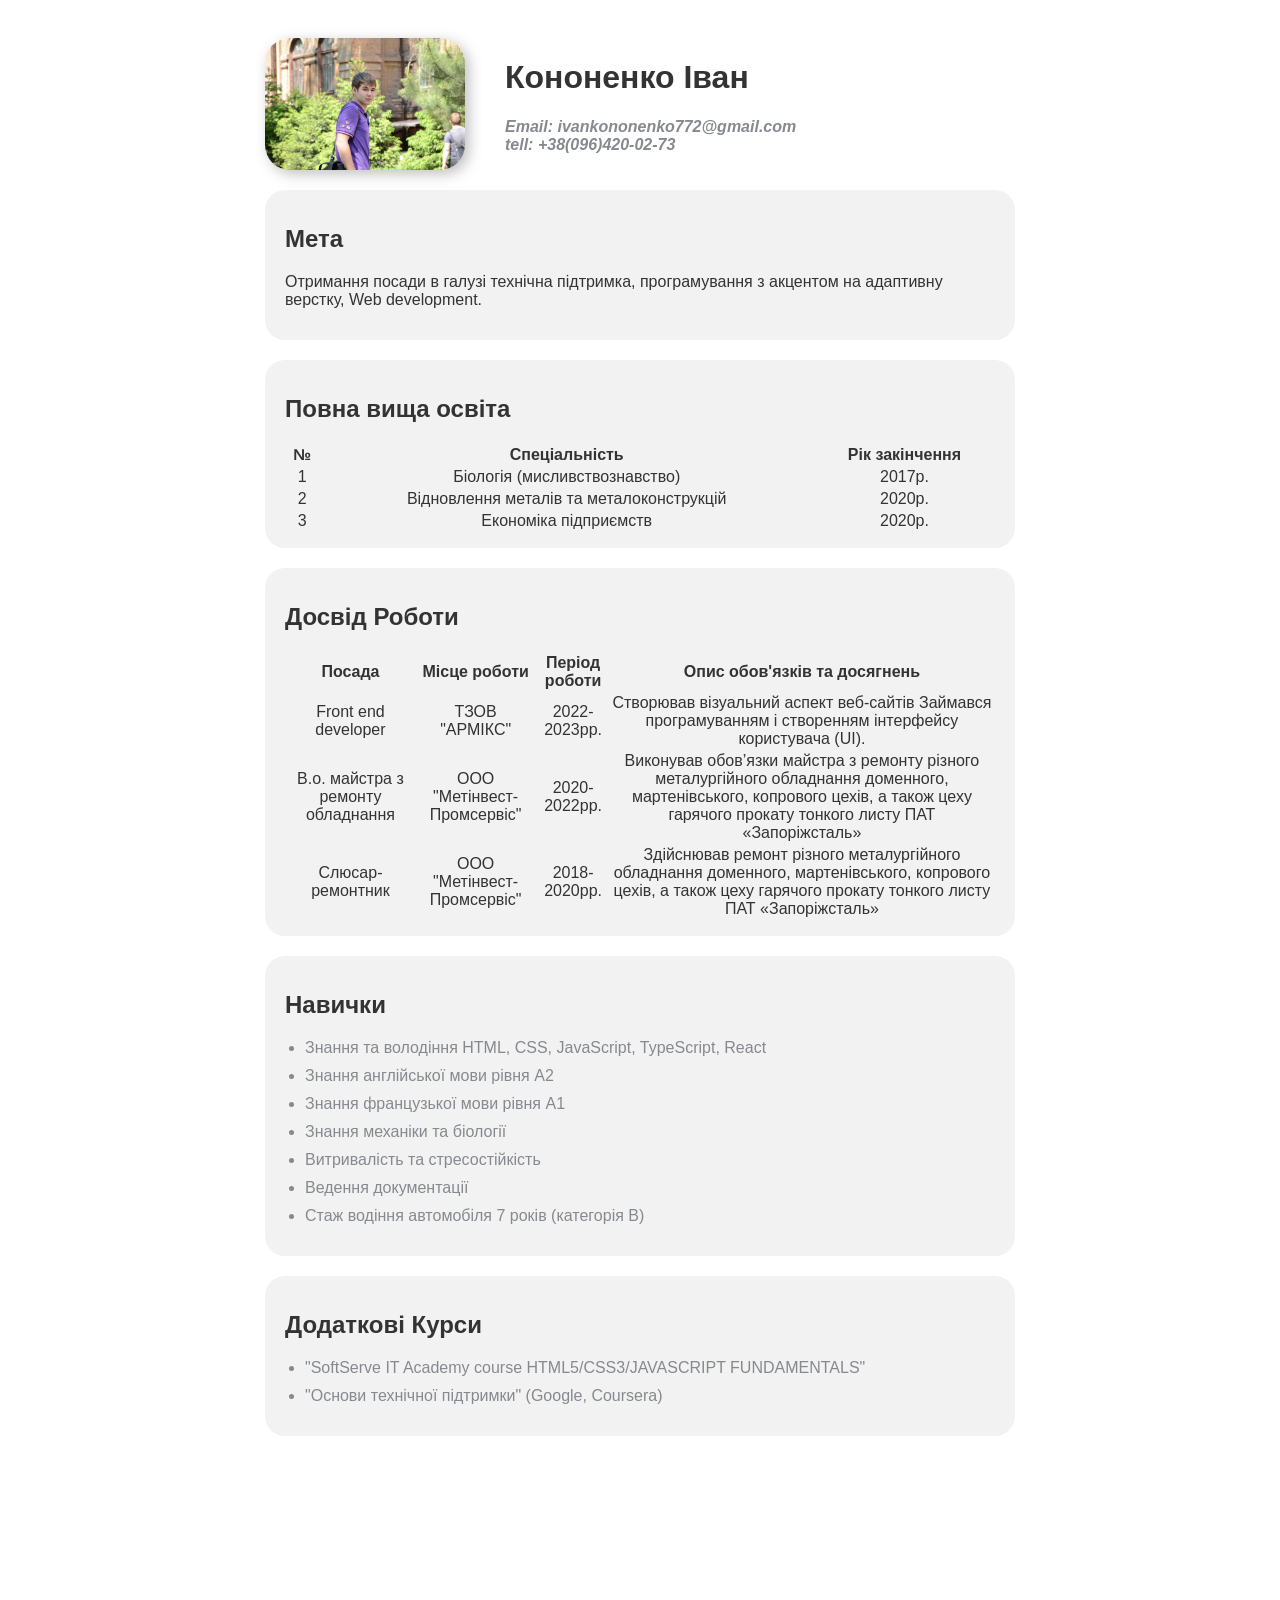
==== commit 7d231d54: "ref" ====
--- a/index.html
+++ b/index.html
@@ -11,7 +11,7 @@
             <img src="images.jpg"  alt="сдесь должно быть фото"
             class="avatar"/>
             <div class="info-text">
-                <h1>Кононенко Иван</h1>
+                <h1>Кононенко Іван</h1>
                 <p>Email: <strong><a href="mailto:ivankononenko772@gmail.com">ivankononenko772@gmail.com</a></strong></p>
                 <p>tell: <strong>+38(096)420-02-73</strong></p>
             </div>
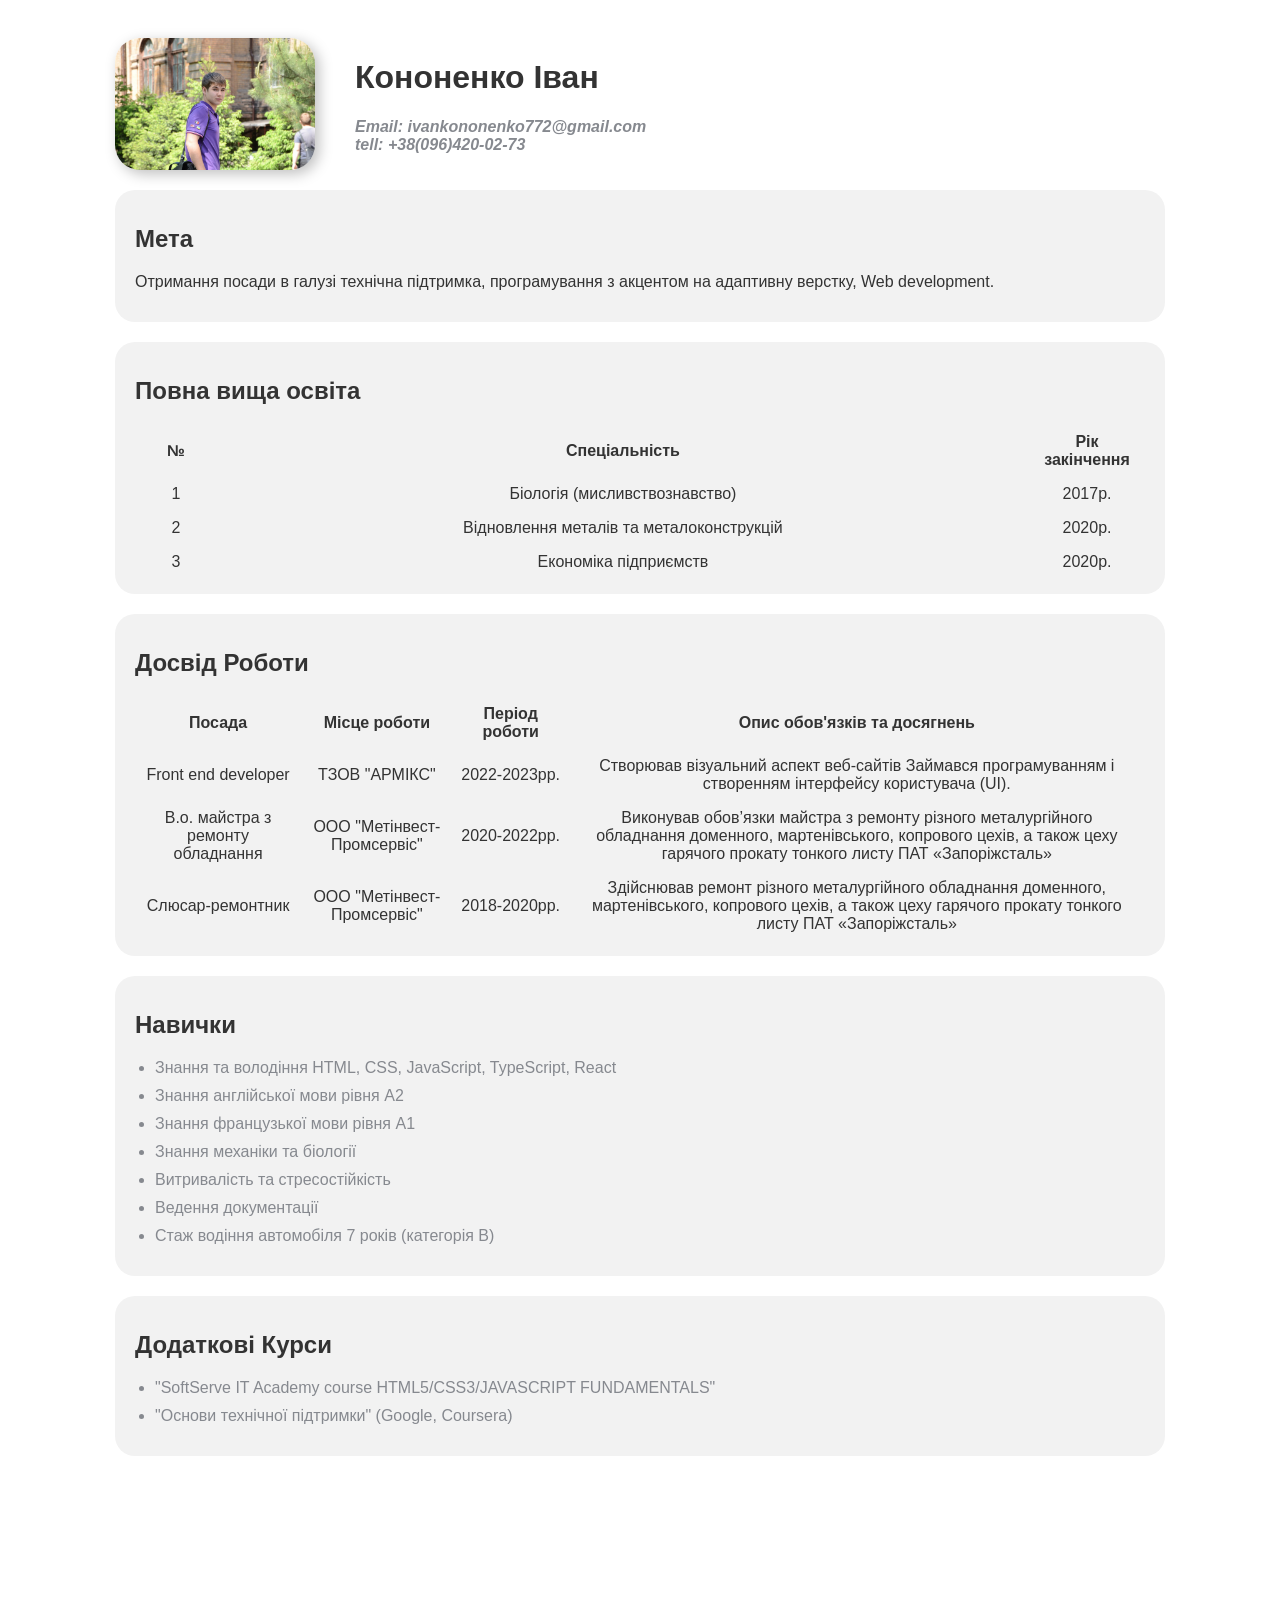
==== commit e1efa84a: "fix" ====
--- a/index.html
+++ b/index.html
@@ -30,18 +30,18 @@
                 </tr>
                 <tr>
                     <td>1</td>
-                    <td class="th2">Біологія (мисливствознавство)</td>
+                    <td>Біологія (мисливствознавство)</td>
                     <td >2017р.</td>
                     
                 </tr>
                 <tr>
                     <td>2</td>
-                    <td class="th2">Відновлення металів та металоконструкцій</td>
+                    <td>Відновлення металів та металоконструкцій</td>
                     <td>2020р.</td>
                 </tr>
                 <tr>
                     <td>3</td>
-                    <td class="th2">Економіка підприємств</td>
+                    <td>Економіка підприємств</td>
                     <td>2020р.</td>
                 </tr>
             </table>
@@ -53,26 +53,26 @@
                     <th>Посада</th>
                     <th>Місце роботи</th>
                     <th>Період роботи</th>
-                    <th>Oпис обов'язків та досягнень</th>
+                    <th colspan="2">Oпис обов'язків та досягнень</th>
                 </tr>
                 <tr>
                     <td>Front end developer</td>
-                    <td class="th2">ТЗОВ "АРМІКС"</td>
+                    <td>ТЗОВ "АРМІКС"</td>
                     <td>2022-2023рр.</td>
-                    <td>Створював візуальний аспект веб-сайтів Займався програмуванням і створенням інтерфейсу користувача (UI).</td>   
+                    <td colspan="2">Створював візуальний аспект веб-сайтів Займався програмуванням і створенням інтерфейсу користувача (UI).</td>   
                 </tr>
                 <tr>
                     <td>В.о. майстра з ремонту обладнання</td>
-                    <td class="th2">ООО "Метінвест-Промсервіс"</td>
+                    <td>ООО "Метінвест-Промсервіс"</td>
                     <td>2020-2022рр.</td>
-                    <td>Виконував обов’язки майстра з ремонту різного металургійного обладнання доменного, мартенівського, копрового цехів, а також цеху гарячого прокату тонкого листу ПАТ «Запоріжсталь»</td>   
+                    <td colspan="2">Виконував обов’язки майстра з ремонту різного металургійного обладнання доменного, мартенівського, копрового цехів, а також цеху гарячого прокату тонкого листу ПАТ «Запоріжсталь»</td>   
 
                 </tr>
                 <tr>
                     <td>Слюсар-ремонтник</td>
-                    <td class="th2">ООО "Метінвест-Промсервіс"</td>
+                    <td>ООО "Метінвест-Промсервіс"</td>
                     <td>2018-2020рр.</td>
-                    <td>Здійснював ремонт різного металургійного обладнання доменного, мартенівського, копрового цехів, а також цеху гарячого прокату тонкого листу ПАТ «Запоріжсталь»</td>   
+                    <td colspan="2">Здійснював ремонт різного металургійного обладнання доменного, мартенівського, копрового цехів, а також цеху гарячого прокату тонкого листу ПАТ «Запоріжсталь»</td>   
                 </tr>
             </table>
         </div>    
--- a/styles.css
+++ b/styles.css
@@ -52,7 +52,7 @@
 
     /*Box Model*/
     .container {
-        max-width: 750px;
+        max-width: 1050px;
         margin: auto;
         padding-top: 30px;
     }
@@ -83,10 +83,20 @@
 
     .table {
         width: 100%;
+        border-collapse: collapse;
     }
-
-    .table td, .table th {
+    
+    .table th, .table td {
+        padding: 8px;
         text-align: center;
+    }
+    
+    .table th:nth-child(3) {
+        width: 100px;
+    }
+    
+    .table th:nth-child(4) {
+        width: 200px; 
     }
     
     .link-list {
